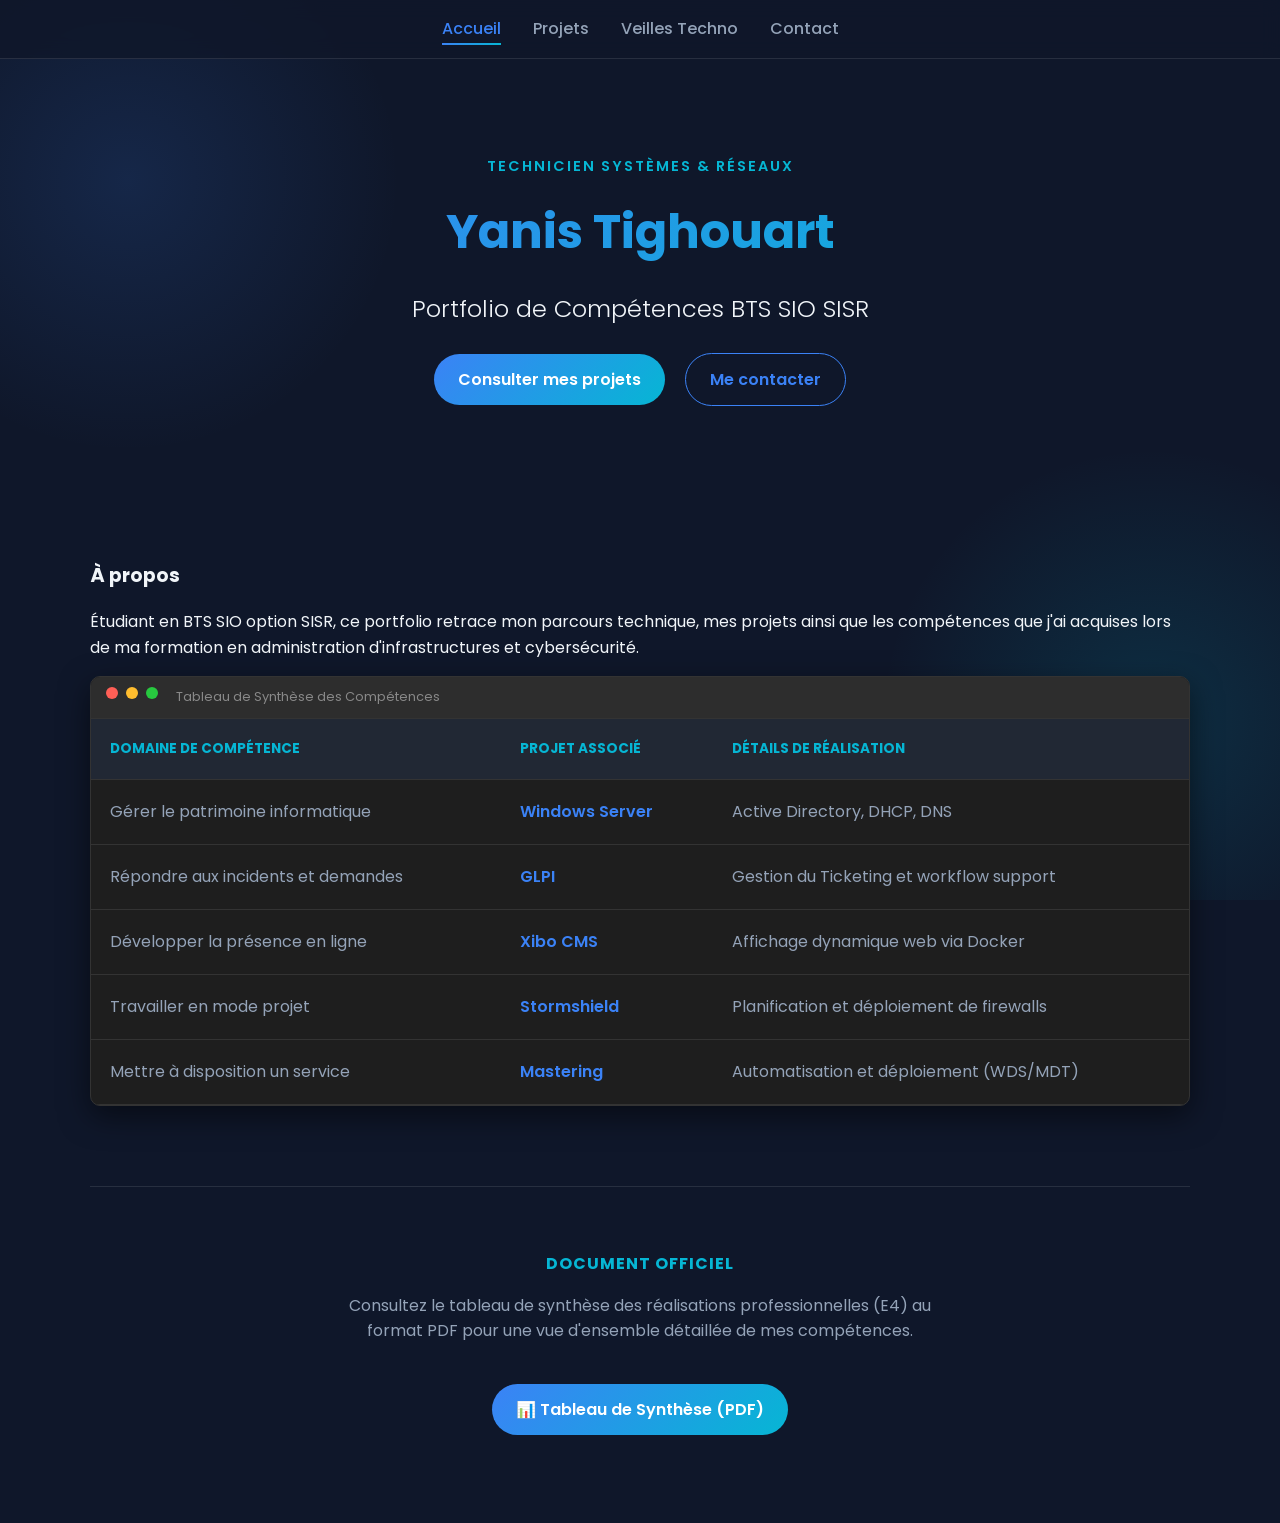
==== index.html @ 949c9e5d "Update index.html" ====
<!DOCTYPE html>
<html lang="fr">
<head>
    <meta charset="UTF-8">
    <meta name="viewport" content="width=device-width, initial-scale=1.0">
    <title>Yanis Tighouart - Portfolio SISR</title>
    <link rel="stylesheet" href="style.css">
</head>
<body>

    <nav>
        <ul>
            <li><a href="index.html" class="active">Accueil</a></li>
            <li><a href="projets.html">Projets</a></li>
            <li><a href="veille.html">Veilles Techno</a></li>
            <li><a href="contact.html">Contact</a></li>
        </ul>
    </nav>

    <header class="hero-minimal">
        <div class="container">
            <span class="tagline">Technicien Systèmes & Réseaux</span>
            <h1>Yanis Tighouart</h1>
            <div class="separator"></div>
            <h2>Portfolio de Compétences BTS SIO SISR</h2>
            
            <div class="hero-btns">
                <a href="projets.html" class="btn-main">Consulter mes projets</a>
                <a href="contact.html" class="btn-sub">Me contacter</a>
            </div>
        </div>
    </header>

    <div class="container">
        
        <section class="about-section">
            <h3 class="section-title">À propos</h3>
            <p>
                Étudiant en BTS SIO option SISR, ce portfolio retrace mon parcours technique, 
                mes projets ainsi que les compétences que j'ai acquises lors de ma formation 
                en administration d'infrastructures et cybersécurité.
            </p>
        </section>

        <div class="table-container">
            <div class="terminal-header">
                <div class="dot red"></div>
                <div class="dot yellow"></div>
                <div class="dot green"></div>
                <span class="terminal-title">Tableau de Synthèse des Compétences</span>
            </div>
            <table>
                <thead>
                    <tr>
                        <th>Domaine de compétence</th>
                        <th>Projet associé</th>
                        <th>Détails de réalisation</th>
                    </tr>
                </thead>
                <tbody>
                    <tr>
                        <td>Gérer le patrimoine informatique</td>
                        <td><a href="projets.html#patrimoine" class="table-link">Windows Server</a></td>
                        <td>Active Directory, DHCP, DNS</td>
                    </tr>
                    <tr>
                        <td>Répondre aux incidents et demandes</td>
                        <td><a href="projets.html#incidents" class="table-link">GLPI</a></td>
                        <td>Gestion du Ticketing et workflow support</td>
                    </tr>
                    <tr>
                        <td>Développer la présence en ligne</td>
                        <td><a href="projets.html#presence" class="table-link">Xibo CMS</a></td>
                        <td>Affichage dynamique web via Docker</td>
                    </tr>
                    <tr>
                        <td>Travailler en mode projet</td>
                        <td><a href="projets.html#modeprojet" class="table-link">Stormshield</a></td>
                        <td>Planification et déploiement de firewalls</td>
                    </tr>
                    <tr>
                        <td>Mettre à disposition un service</td>
                        <td><a href="projets.html#mastering" class="table-link">Mastering</a></td>
                        <td>Automatisation et déploiement (WDS/MDT)</td>
                    </tr>
                </tbody>
            </table>
        </div>
        <div style="margin-top: 5rem; padding: 3rem 0; border-top: 1px solid rgba(255,255,255,0.1); text-align: center;">
    <h3 style="color: var(--accent); font-size: 1rem; text-transform: uppercase; letter-spacing: 1px; margin-bottom: 1rem;">
        Document Officiel
    </h3>
    <p style="color: var(--text-dim); margin-bottom: 2rem; max-width: 600px; margin-left: auto; margin-right: auto;">
        Consultez le tableau de synthèse des réalisations professionnelles (E4) au format PDF pour une vue d'ensemble détaillée de mes compétences.
    </p>
    
    <a href="documents/Tableau_Synthese_Yanis_Tighouart.pdf" target="_blank" class="btn-main" style="display: inline-flex; align-items: center; gap: 10px;">
        <span>📊 Tableau de Synthèse (PDF)</span>
    </a>
</div>
    </div>

</body>
</html>

</body>
</html>
---- style.css ----
/* style.css - Version Complète */
@import url('https://fonts.googleapis.com/css2?family=Poppins:wght@300;400;600;700&display=swap');

html {
    scroll-behavior: smooth; /* Permet une descente fluide lors du clic sur le tableau */
}

:root {
    --bg-dark: #0f172a;
    --bg-card: rgba(30, 41, 59, 0.7);
    --primary: #3b82f6;
    --accent: #06b6d4;
    --text-light: #f1f5f9;
    --text-dim: #94a3b8;
    --gradient: linear-gradient(135deg, #3b82f6 0%, #06b6d4 100%);
}

body {
    font-family: 'Poppins', sans-serif;
    background-color: var(--bg-dark);
    color: var(--text-light);
    margin: 0;
    padding: 0;
    line-height: 1.6;
    background-image: 
        radial-gradient(circle at 10% 20%, rgba(59, 130, 246, 0.15) 0%, transparent 20%),
        radial-gradient(circle at 90% 80%, rgba(6, 182, 212, 0.15) 0%, transparent 20%);
    background-attachment: fixed;
}

nav {
    background: rgba(15, 23, 42, 0.8);
    backdrop-filter: blur(10px);
    padding: 1rem;
    position: sticky;
    top: 0;
    z-index: 1000;
    border-bottom: 1px solid rgba(255,255,255,0.1);
}

nav ul { list-style: none; display: flex; justify-content: center; gap: 2rem; margin: 0; padding: 0; }
nav a { color: var(--text-dim); text-decoration: none; font-weight: 500; transition: all 0.3s ease; position: relative; }
nav a:hover, nav a.active { color: var(--primary); }
nav a::after { content: ''; position: absolute; width: 0; height: 2px; bottom: -5px; left: 0; background: var(--gradient); transition: width 0.3s; }
nav a:hover::after, nav a.active::after { width: 100%; }

header { text-align: center; padding: 4rem 1rem; animation: fadeIn 1s ease-out; }
.profile-img { width: 160px; height: 160px; border-radius: 50%; border: 4px solid transparent; background: linear-gradient(var(--bg-dark), var(--bg-dark)) padding-box, var(--gradient) border-box; object-fit: cover; box-shadow: 0 0 20px rgba(59, 130, 246, 0.5); }

h1 { font-size: 3rem; margin: 0.5rem 0; background: var(--gradient); -webkit-background-clip: text; -webkit-text-fill-color: transparent; font-weight: 700; }
h2 { color: var(--text-light); font-weight: 300; font-size: 1.5rem; margin-bottom: 1rem; }
.tagline { color: var(--accent); font-weight: 600; text-transform: uppercase; letter-spacing: 2px; font-size: 0.9rem; margin-bottom: 1rem; display: block; }

.container { max-width: 1100px; margin: 0 auto; padding: 2rem; }
.overview-grid { display: grid; grid-template-columns: repeat(auto-fit, minmax(250px, 1fr)); gap: 1.5rem; margin-bottom: 4rem; }
.overview-card { background: var(--bg-card); padding: 1.5rem; border-radius: 15px; border: 1px solid rgba(255,255,255,0.05); text-align: center; }

.table-container { background: #1e1e1e; border-radius: 10px; overflow: hidden; box-shadow: 0 10px 30px rgba(0,0,0,0.5); border: 1px solid #333; }
.terminal-header { background: #2d2d2d; padding: 10px 15px; display: flex; gap: 8px; border-bottom: 1px solid #333; }
.dot { width: 12px; height: 12px; border-radius: 50%; }
.red { background: #ff5f56; } .yellow { background: #ffbd2e; } .green { background: #27c93f; }
.terminal-title { color: #888; font-size: 0.8rem; margin-left: 10px; }

table { width: 100%; border-collapse: collapse; }
th, td { padding: 1.2rem; text-align: left; border-bottom: 1px solid #333; }
th { background-color: rgba(59, 130, 246, 0.1); color: var(--accent); text-transform: uppercase; font-size: 0.85rem; }
td { color: var(--text-dim); }

@keyframes fadeIn { from { opacity: 0; transform: translateY(20px); } to { opacity: 1; transform: translateY(0); } }
/* Boutons Hero */
.btn-main {
    background: var(--gradient);
    color: white;
    padding: 0.8rem 1.5rem;
    border-radius: 50px;
    text-decoration: none;
    font-weight: 600;
    transition: 0.3s;
    display: inline-block;
    margin: 0.5rem;
}

.btn-sub {
    border: 1px solid var(--primary);
    color: var(--primary);
    padding: 0.8rem 1.5rem;
    border-radius: 50px;
    text-decoration: none;
    font-weight: 600;
    transition: 0.3s;
    display: inline-block;
    margin: 0.5rem;
}

.btn-main:hover, .btn-sub:hover {
    transform: translateY(-3px);
    box-shadow: 0 5px 15px rgba(59, 130, 246, 0.3);
}

/* Styles pour les liens du tableau */
.table-link {
    color: var(--primary);
    text-decoration: none;
    font-weight: 600;
    position: relative;
    transition: 0.3s;
}

.table-link:hover {
    color: var(--accent);
}

/* Icônes dans les cartes */
.overview-card .icon {
    font-size: 2rem;
    margin-bottom: 1rem;
    display: block;
}

.overview-card h3 {
    margin-top: 0;
    color: var(--primary);
}
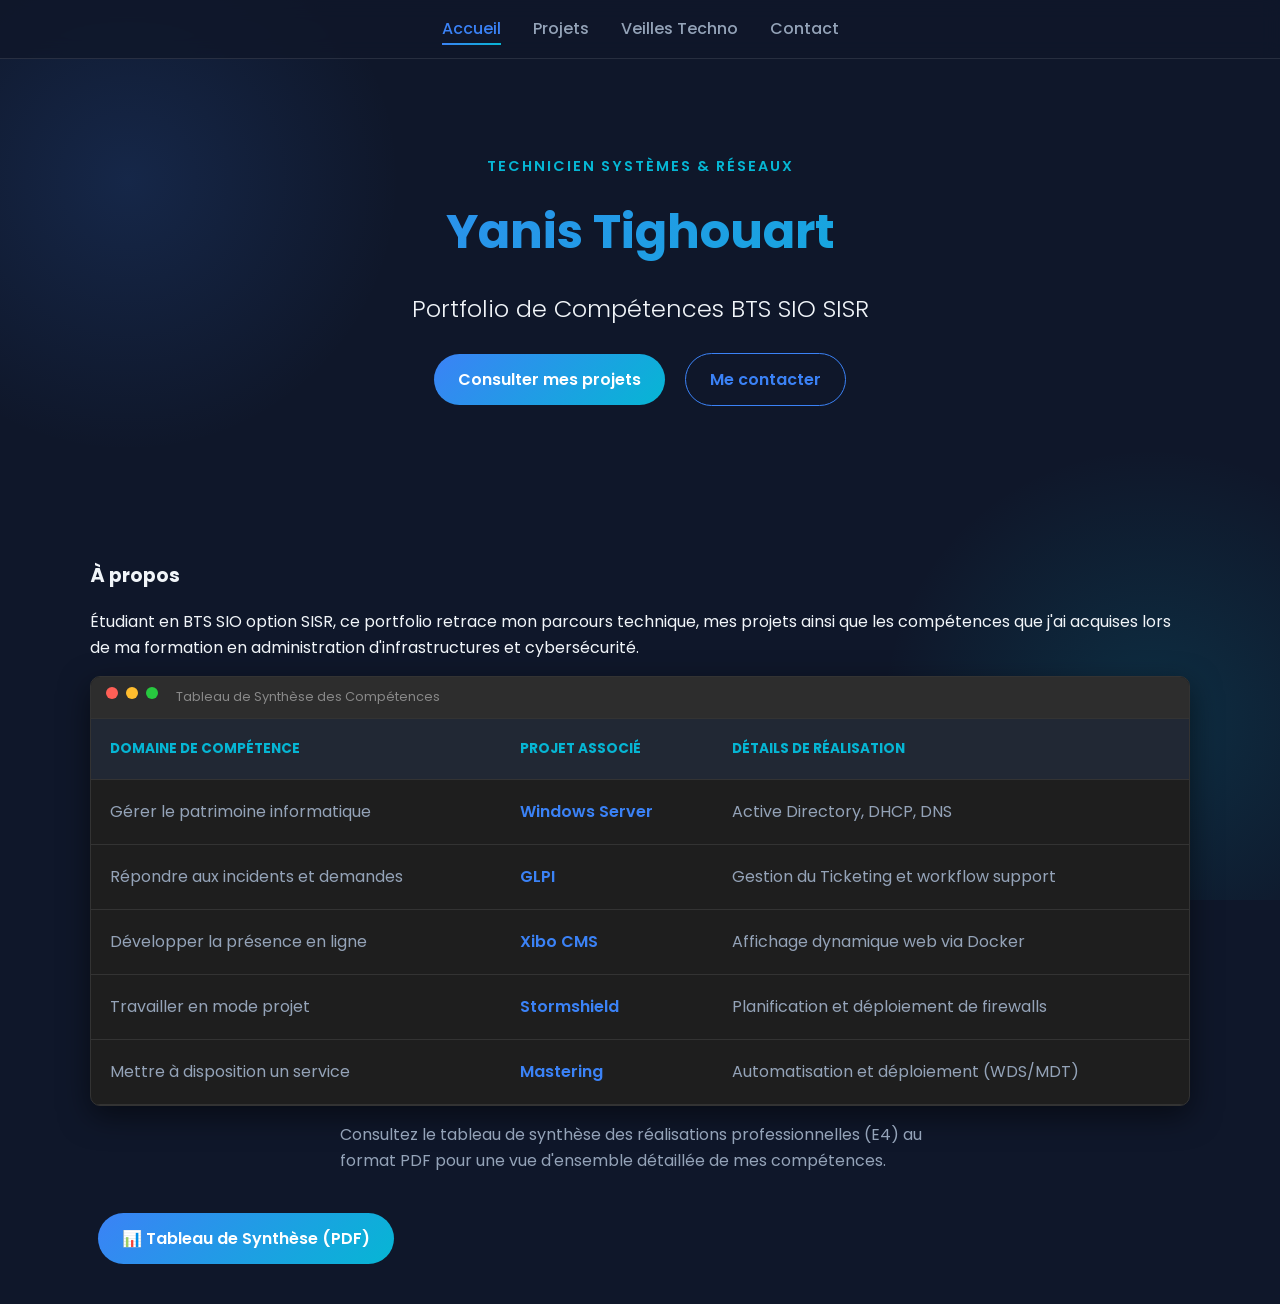
==== commit f8aba30b: "Update index.html" ====
--- a/index.html
+++ b/index.html
@@ -86,10 +86,6 @@
                 </tbody>
             </table>
         </div>
-        <div style="margin-top: 5rem; padding: 3rem 0; border-top: 1px solid rgba(255,255,255,0.1); text-align: center;">
-    <h3 style="color: var(--accent); font-size: 1rem; text-transform: uppercase; letter-spacing: 1px; margin-bottom: 1rem;">
-        Document Officiel
-    </h3>
     <p style="color: var(--text-dim); margin-bottom: 2rem; max-width: 600px; margin-left: auto; margin-right: auto;">
         Consultez le tableau de synthèse des réalisations professionnelles (E4) au format PDF pour une vue d'ensemble détaillée de mes compétences.
     </p>
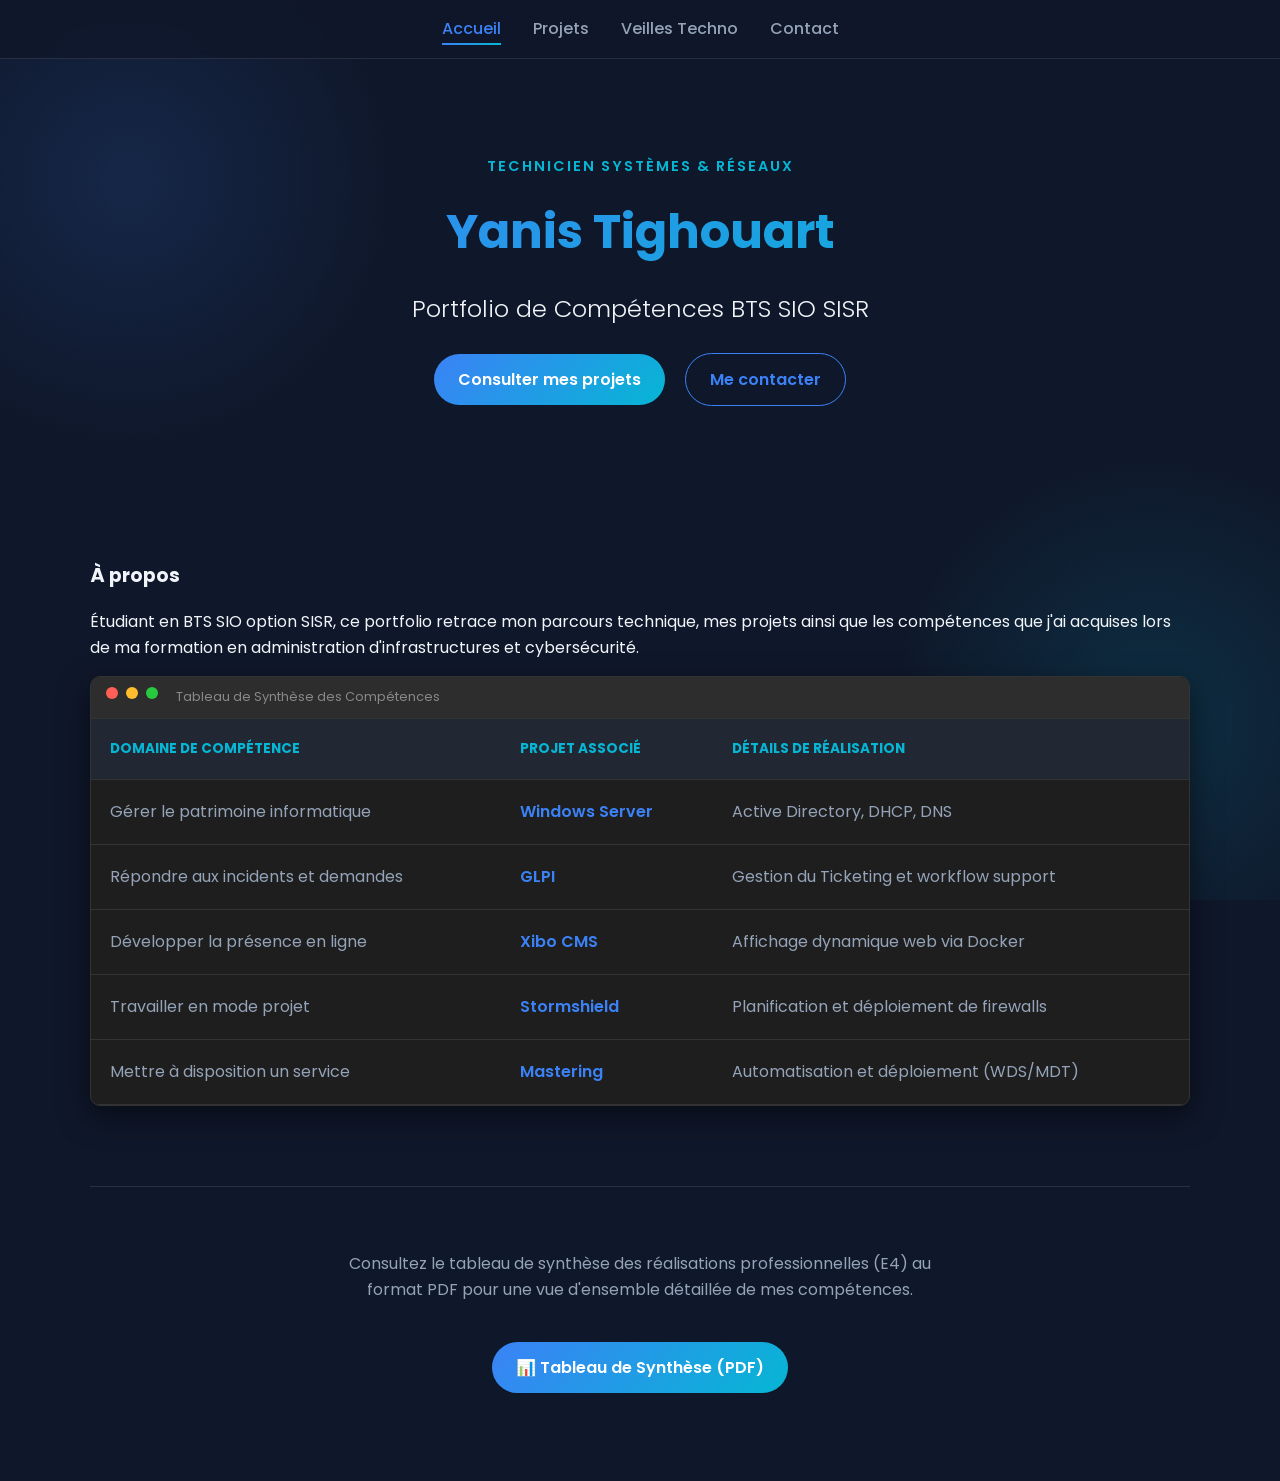
==== commit 46d7079f: "Update index.html" ====
--- a/index.html
+++ b/index.html
@@ -86,18 +86,13 @@
                 </tbody>
             </table>
         </div>
+    <div style="margin-top: 5rem; padding: 3rem 0; border-top: 1px solid rgba(255,255,255,0.1); text-align: center;">
     <p style="color: var(--text-dim); margin-bottom: 2rem; max-width: 600px; margin-left: auto; margin-right: auto;">
         Consultez le tableau de synthèse des réalisations professionnelles (E4) au format PDF pour une vue d'ensemble détaillée de mes compétences.
     </p>
     
-    <a href="documents/Tableau_Synthese_Yanis_Tighouart.pdf" target="_blank" class="btn-main" style="display: inline-flex; align-items: center; gap: 10px;">
-        <span>📊 Tableau de Synthèse (PDF)</span>
-    </a>
-</div>
-    </div>
-
-</body>
+ <a href="documents/Tableau_Synthese_Yanis_Tighouart.pdf" target="_blank" class="btn-main" style="display: inline-flex; align-items: center; gap: 10px; justify-content: center;">
+            <span>📊 Tableau de Synthèse (PDF)</span>
+        </a>
+    </div> </div> </body>
 </html>
-
-</body>
-</html>
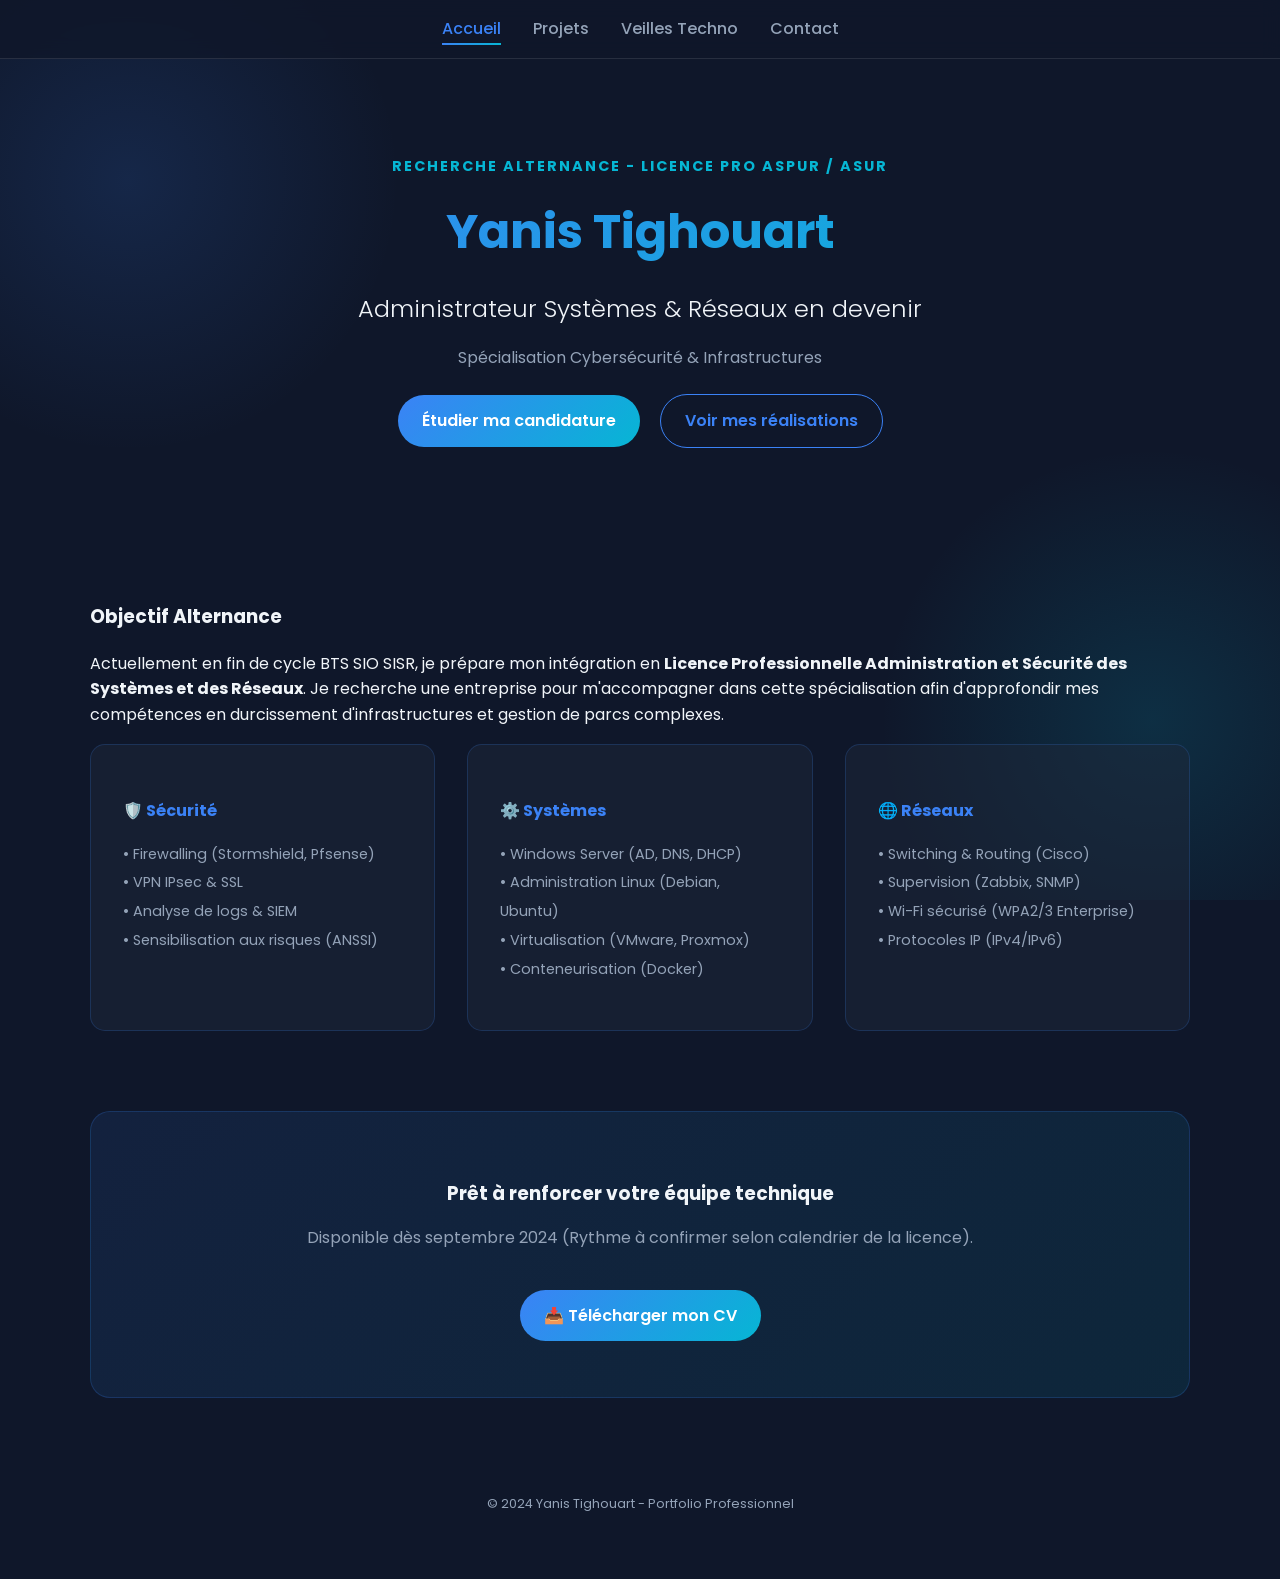
==== commit 4947f099: "Update index.html" ====
--- a/index.html
+++ b/index.html
@@ -3,7 +3,7 @@
 <head>
     <meta charset="UTF-8">
     <meta name="viewport" content="width=device-width, initial-scale=1.0">
-    <title>Yanis Tighouart - Portfolio SISR</title>
+    <title>Yanis Tighouart - Alternance Administration & Sécurité</title>
     <link rel="stylesheet" href="style.css">
 </head>
 <body>
@@ -19,14 +19,15 @@
 
     <header class="hero-minimal">
         <div class="container">
-            <span class="tagline">Technicien Systèmes & Réseaux</span>
+            <span class="tagline" style="color: var(--accent); font-weight: bold;">RECHERCHE ALTERNANCE - LICENCE PRO ASPUR / ASUR</span>
             <h1>Yanis Tighouart</h1>
             <div class="separator"></div>
-            <h2>Portfolio de Compétences BTS SIO SISR</h2>
+            <h2>Administrateur Systèmes & Réseaux en devenir</h2>
+            <p style="margin-top: 1rem; color: var(--text-dim);">Spécialisation Cybersécurité & Infrastructures</p>
             
             <div class="hero-btns">
-                <a href="projets.html" class="btn-main">Consulter mes projets</a>
-                <a href="contact.html" class="btn-sub">Me contacter</a>
+                <a href="contact.html" class="btn-main">Étudier ma candidature</a>
+                <a href="projets.html" class="btn-sub">Voir mes réalisations</a>
             </div>
         </div>
     </header>
@@ -34,65 +35,55 @@
     <div class="container">
         
         <section class="about-section">
-            <h3 class="section-title">À propos</h3>
+            <h3 class="section-title">Objectif Alternance</h3>
             <p>
-                Étudiant en BTS SIO option SISR, ce portfolio retrace mon parcours technique, 
-                mes projets ainsi que les compétences que j'ai acquises lors de ma formation 
-                en administration d'infrastructures et cybersécurité.
+                Actuellement en fin de cycle BTS SIO SISR, je prépare mon intégration en <strong>Licence Professionnelle Administration et Sécurité des Systèmes et des Réseaux</strong>. 
+                Je recherche une entreprise pour m'accompagner dans cette spécialisation afin d'approfondir mes compétences en durcissement d'infrastructures et gestion de parcs complexes.
             </p>
         </section>
 
-        <div class="table-container">
-            <div class="terminal-header">
-                <div class="dot red"></div>
-                <div class="dot yellow"></div>
-                <div class="dot green"></div>
-                <span class="terminal-title">Tableau de Synthèse des Compétences</span>
+        <section class="skills-grid" style="display: grid; grid-template-columns: repeat(auto-fit, minmax(250px, 1fr)); gap: 2rem; margin-bottom: 5rem;">
+            <div class="skill-card" style="background: rgba(30, 41, 59, 0.5); padding: 2rem; border-radius: 15px; border: 1px solid rgba(59, 130, 246, 0.2);">
+                <h4 style="color: var(--primary); margin-bottom: 1rem;">🛡️ Sécurité</h4>
+                <ul style="list-style: none; padding: 0; color: var(--text-dim); font-size: 0.9rem; line-height: 2;">
+                    <li>• Firewalling (Stormshield, Pfsense)</li>
+                    <li>• VPN IPsec & SSL</li>
+                    <li>• Analyse de logs & SIEM</li>
+                    <li>• Sensibilisation aux risques (ANSSI)</li>
+                </ul>
             </div>
-            <table>
-                <thead>
-                    <tr>
-                        <th>Domaine de compétence</th>
-                        <th>Projet associé</th>
-                        <th>Détails de réalisation</th>
-                    </tr>
-                </thead>
-                <tbody>
-                    <tr>
-                        <td>Gérer le patrimoine informatique</td>
-                        <td><a href="projets.html#patrimoine" class="table-link">Windows Server</a></td>
-                        <td>Active Directory, DHCP, DNS</td>
-                    </tr>
-                    <tr>
-                        <td>Répondre aux incidents et demandes</td>
-                        <td><a href="projets.html#incidents" class="table-link">GLPI</a></td>
-                        <td>Gestion du Ticketing et workflow support</td>
-                    </tr>
-                    <tr>
-                        <td>Développer la présence en ligne</td>
-                        <td><a href="projets.html#presence" class="table-link">Xibo CMS</a></td>
-                        <td>Affichage dynamique web via Docker</td>
-                    </tr>
-                    <tr>
-                        <td>Travailler en mode projet</td>
-                        <td><a href="projets.html#modeprojet" class="table-link">Stormshield</a></td>
-                        <td>Planification et déploiement de firewalls</td>
-                    </tr>
-                    <tr>
-                        <td>Mettre à disposition un service</td>
-                        <td><a href="projets.html#mastering" class="table-link">Mastering</a></td>
-                        <td>Automatisation et déploiement (WDS/MDT)</td>
-                    </tr>
-                </tbody>
-            </table>
+
+            <div class="skill-card" style="background: rgba(30, 41, 59, 0.5); padding: 2rem; border-radius: 15px; border: 1px solid rgba(59, 130, 246, 0.2);">
+                <h4 style="color: var(--primary); margin-bottom: 1rem;">⚙️ Systèmes</h4>
+                <ul style="list-style: none; padding: 0; color: var(--text-dim); font-size: 0.9rem; line-height: 2;">
+                    <li>• Windows Server (AD, DNS, DHCP)</li>
+                    <li>• Administration Linux (Debian, Ubuntu)</li>
+                    <li>• Virtualisation (VMware, Proxmox)</li>
+                    <li>• Conteneurisation (Docker)</li>
+                </ul>
+            </div>
+
+            <div class="skill-card" style="background: rgba(30, 41, 59, 0.5); padding: 2rem; border-radius: 15px; border: 1px solid rgba(59, 130, 246, 0.2);">
+                <h4 style="color: var(--primary); margin-bottom: 1rem;">🌐 Réseaux</h4>
+                <ul style="list-style: none; padding: 0; color: var(--text-dim); font-size: 0.9rem; line-height: 2;">
+                    <li>• Switching & Routing (Cisco)</li>
+                    <li>• Supervision (Zabbix, SNMP)</li>
+                    <li>• Wi-Fi sécurisé (WPA2/3 Enterprise)</li>
+                    <li>• Protocoles IP (IPv4/IPv6)</li>
+                </ul>
+            </div>
+        </section>
+
+        <div style="text-align: center; background: linear-gradient(135deg, rgba(59, 130, 246, 0.1), rgba(6, 182, 212, 0.1)); padding: 3rem; border-radius: 20px; border: 1px solid rgba(59, 130, 246, 0.2);">
+            <h3 style="margin-bottom: 1rem;">Prêt à renforcer votre équipe technique</h3>
+            <p style="color: var(--text-dim); margin-bottom: 2rem;">Disponible dès septembre 2024 (Rythme à confirmer selon calendrier de la licence).</p>
+            <a href="documents/CV_Yanis_Tighouart.pdf" target="_blank" class="btn-main">📥 Télécharger mon CV</a>
         </div>
-    <div style="margin-top: 5rem; padding: 3rem 0; border-top: 1px solid rgba(255,255,255,0.1); text-align: center;">
-    <p style="color: var(--text-dim); margin-bottom: 2rem; max-width: 600px; margin-left: auto; margin-right: auto;">
-        Consultez le tableau de synthèse des réalisations professionnelles (E4) au format PDF pour une vue d'ensemble détaillée de mes compétences.
-    </p>
-    
- <a href="documents/Tableau_Synthese_Yanis_Tighouart.pdf" target="_blank" class="btn-main" style="display: inline-flex; align-items: center; gap: 10px; justify-content: center;">
-            <span>📊 Tableau de Synthèse (PDF)</span>
-        </a>
-    </div> </div> </body>
+    </div>
+
+    <footer style="text-align: center; padding: 4rem 0; color: var(--text-dim); font-size: 0.8rem;">
+        &copy; 2024 Yanis Tighouart - Portfolio Professionnel
+    </footer>
+
+</body>
 </html>
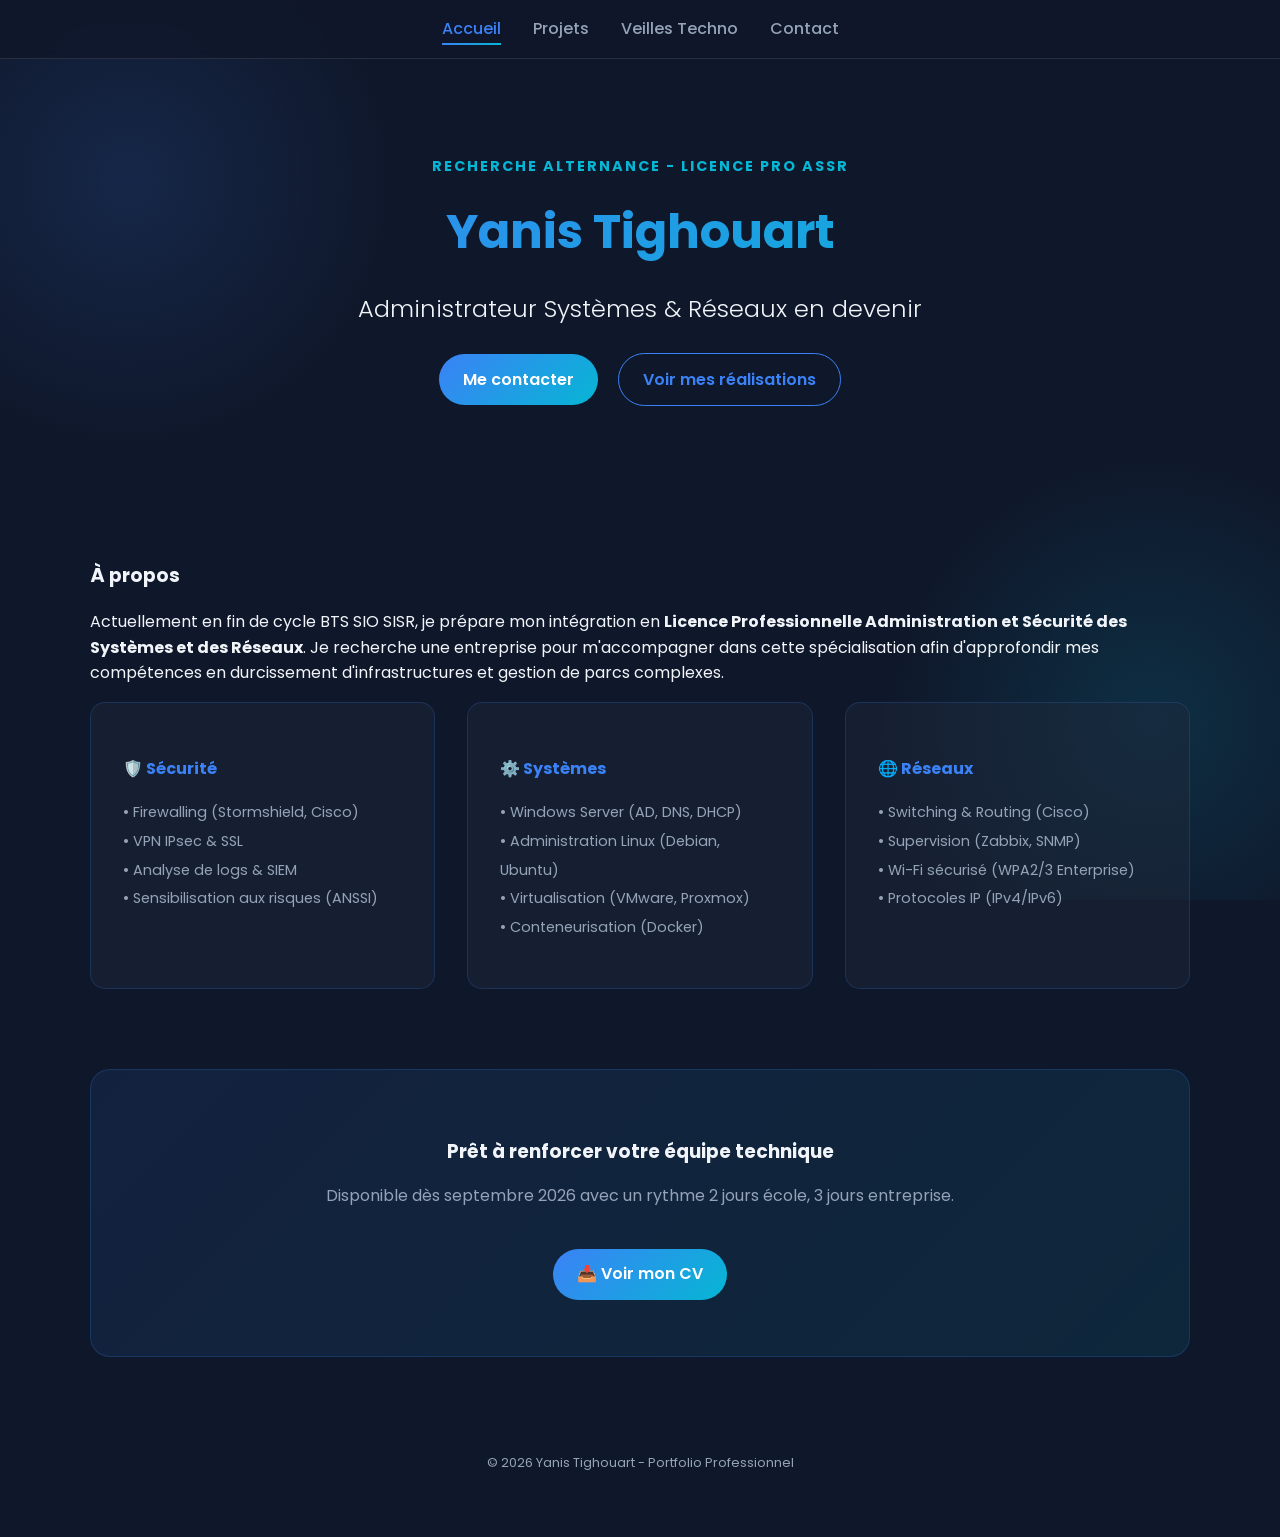
==== commit 75298db9: "Update index.html" ====
--- a/index.html
+++ b/index.html
@@ -19,14 +19,13 @@
 
     <header class="hero-minimal">
         <div class="container">
-            <span class="tagline" style="color: var(--accent); font-weight: bold;">RECHERCHE ALTERNANCE - LICENCE PRO ASPUR / ASUR</span>
+            <span class="tagline" style="color: var(--accent); font-weight: bold;">RECHERCHE ALTERNANCE - LICENCE PRO ASSR</span>
             <h1>Yanis Tighouart</h1>
             <div class="separator"></div>
             <h2>Administrateur Systèmes & Réseaux en devenir</h2>
-            <p style="margin-top: 1rem; color: var(--text-dim);">Spécialisation Cybersécurité & Infrastructures</p>
             
             <div class="hero-btns">
-                <a href="contact.html" class="btn-main">Étudier ma candidature</a>
+                <a href="contact.html" class="btn-main">Me contacter</a>
                 <a href="projets.html" class="btn-sub">Voir mes réalisations</a>
             </div>
         </div>
@@ -35,7 +34,7 @@
     <div class="container">
         
         <section class="about-section">
-            <h3 class="section-title">Objectif Alternance</h3>
+            <h3 class="section-title">À propos</h3>
             <p>
                 Actuellement en fin de cycle BTS SIO SISR, je prépare mon intégration en <strong>Licence Professionnelle Administration et Sécurité des Systèmes et des Réseaux</strong>. 
                 Je recherche une entreprise pour m'accompagner dans cette spécialisation afin d'approfondir mes compétences en durcissement d'infrastructures et gestion de parcs complexes.
@@ -46,7 +45,7 @@
             <div class="skill-card" style="background: rgba(30, 41, 59, 0.5); padding: 2rem; border-radius: 15px; border: 1px solid rgba(59, 130, 246, 0.2);">
                 <h4 style="color: var(--primary); margin-bottom: 1rem;">🛡️ Sécurité</h4>
                 <ul style="list-style: none; padding: 0; color: var(--text-dim); font-size: 0.9rem; line-height: 2;">
-                    <li>• Firewalling (Stormshield, Pfsense)</li>
+                    <li>• Firewalling (Stormshield, Cisco)</li>
                     <li>• VPN IPsec & SSL</li>
                     <li>• Analyse de logs & SIEM</li>
                     <li>• Sensibilisation aux risques (ANSSI)</li>
@@ -76,13 +75,13 @@
 
         <div style="text-align: center; background: linear-gradient(135deg, rgba(59, 130, 246, 0.1), rgba(6, 182, 212, 0.1)); padding: 3rem; border-radius: 20px; border: 1px solid rgba(59, 130, 246, 0.2);">
             <h3 style="margin-bottom: 1rem;">Prêt à renforcer votre équipe technique</h3>
-            <p style="color: var(--text-dim); margin-bottom: 2rem;">Disponible dès septembre 2024 (Rythme à confirmer selon calendrier de la licence).</p>
-            <a href="documents/CV_Yanis_Tighouart.pdf" target="_blank" class="btn-main">📥 Télécharger mon CV</a>
+            <p style="color: var(--text-dim); margin-bottom: 2rem;">Disponible dès septembre 2026 avec un rythme 2 jours école, 3 jours entreprise.</p>
+            <a href="documents/CV_Yanis_Tighouart.pdf" target="_blank" class="btn-main">📥 Voir mon CV</a>
         </div>
     </div>
 
     <footer style="text-align: center; padding: 4rem 0; color: var(--text-dim); font-size: 0.8rem;">
-        &copy; 2024 Yanis Tighouart - Portfolio Professionnel
+        &copy; 2026 Yanis Tighouart - Portfolio Professionnel
     </footer>
 
 </body>
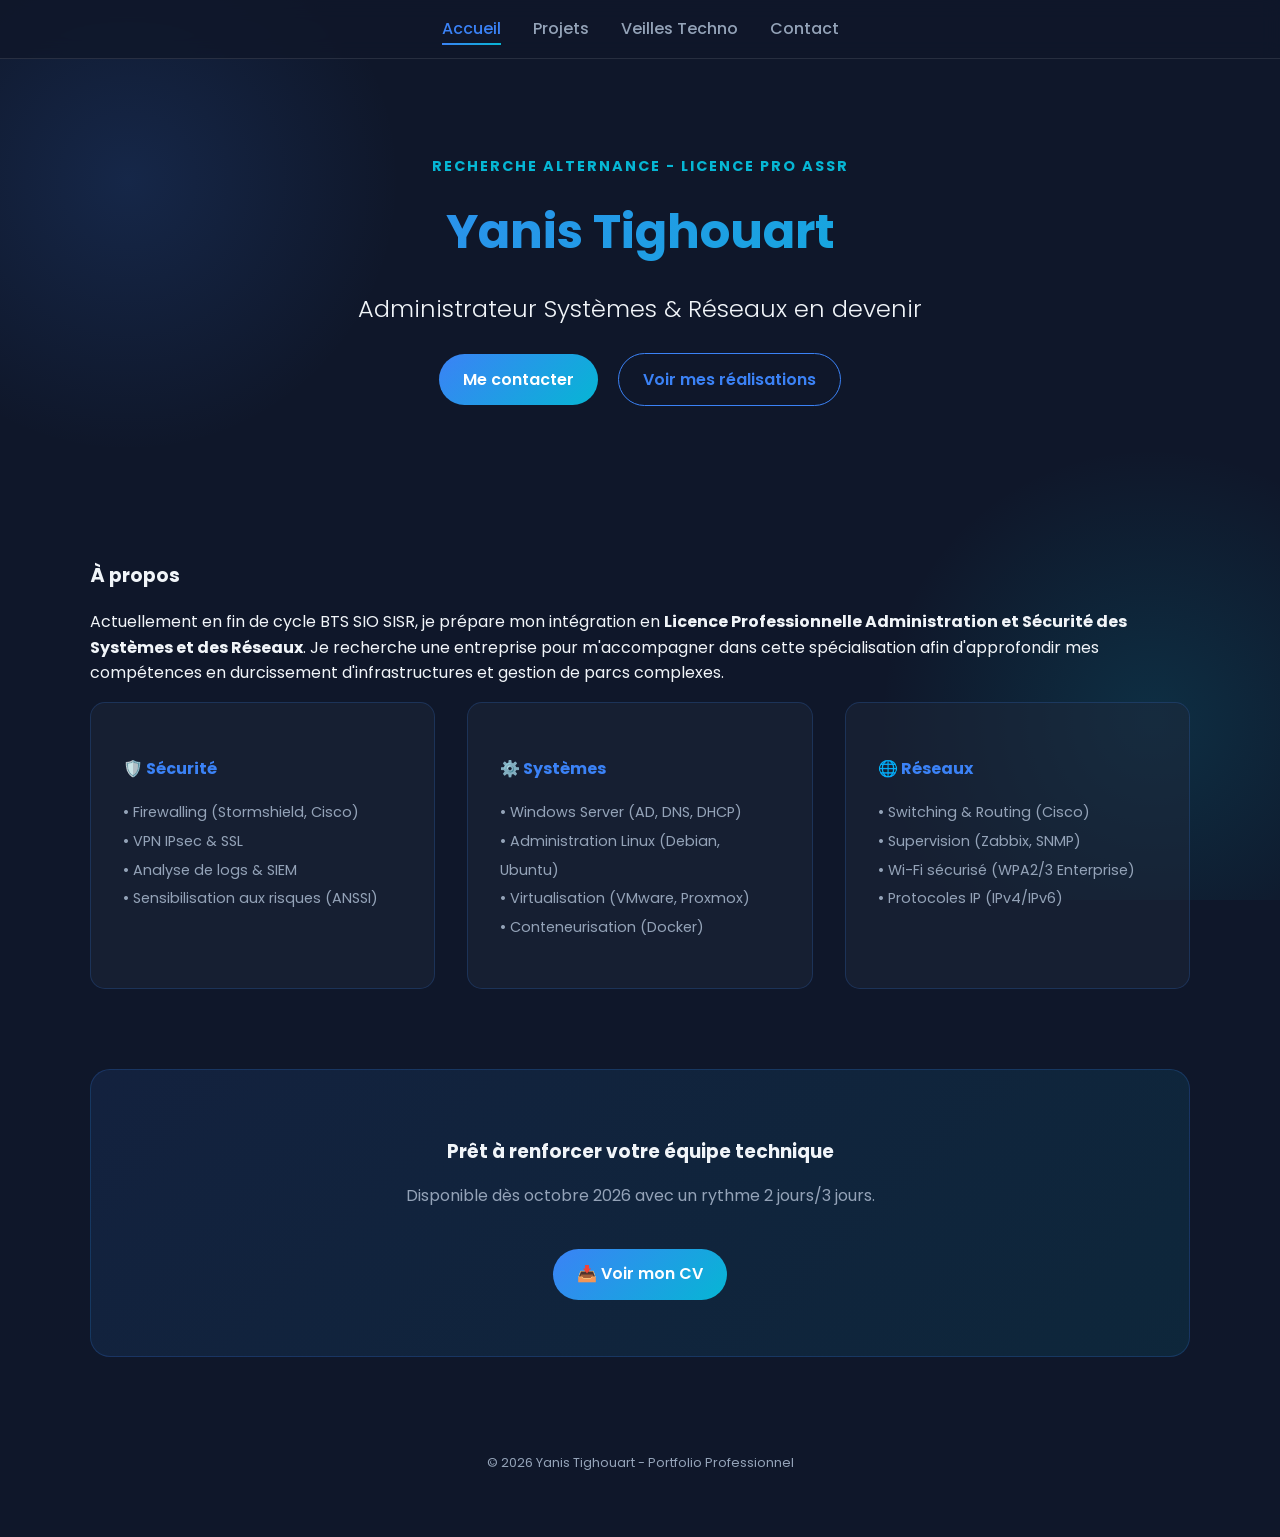
==== commit 0328657d: "Update index.html" ====
--- a/index.html
+++ b/index.html
@@ -75,7 +75,7 @@
 
         <div style="text-align: center; background: linear-gradient(135deg, rgba(59, 130, 246, 0.1), rgba(6, 182, 212, 0.1)); padding: 3rem; border-radius: 20px; border: 1px solid rgba(59, 130, 246, 0.2);">
             <h3 style="margin-bottom: 1rem;">Prêt à renforcer votre équipe technique</h3>
-            <p style="color: var(--text-dim); margin-bottom: 2rem;">Disponible dès septembre 2026 avec un rythme 2 jours école, 3 jours entreprise.</p>
+            <p style="color: var(--text-dim); margin-bottom: 2rem;">Disponible dès octobre 2026 avec un rythme 2 jours/3 jours.</p>
             <a href="documents/CV_Yanis_Tighouart.pdf" target="_blank" class="btn-main">📥 Voir mon CV</a>
         </div>
     </div>
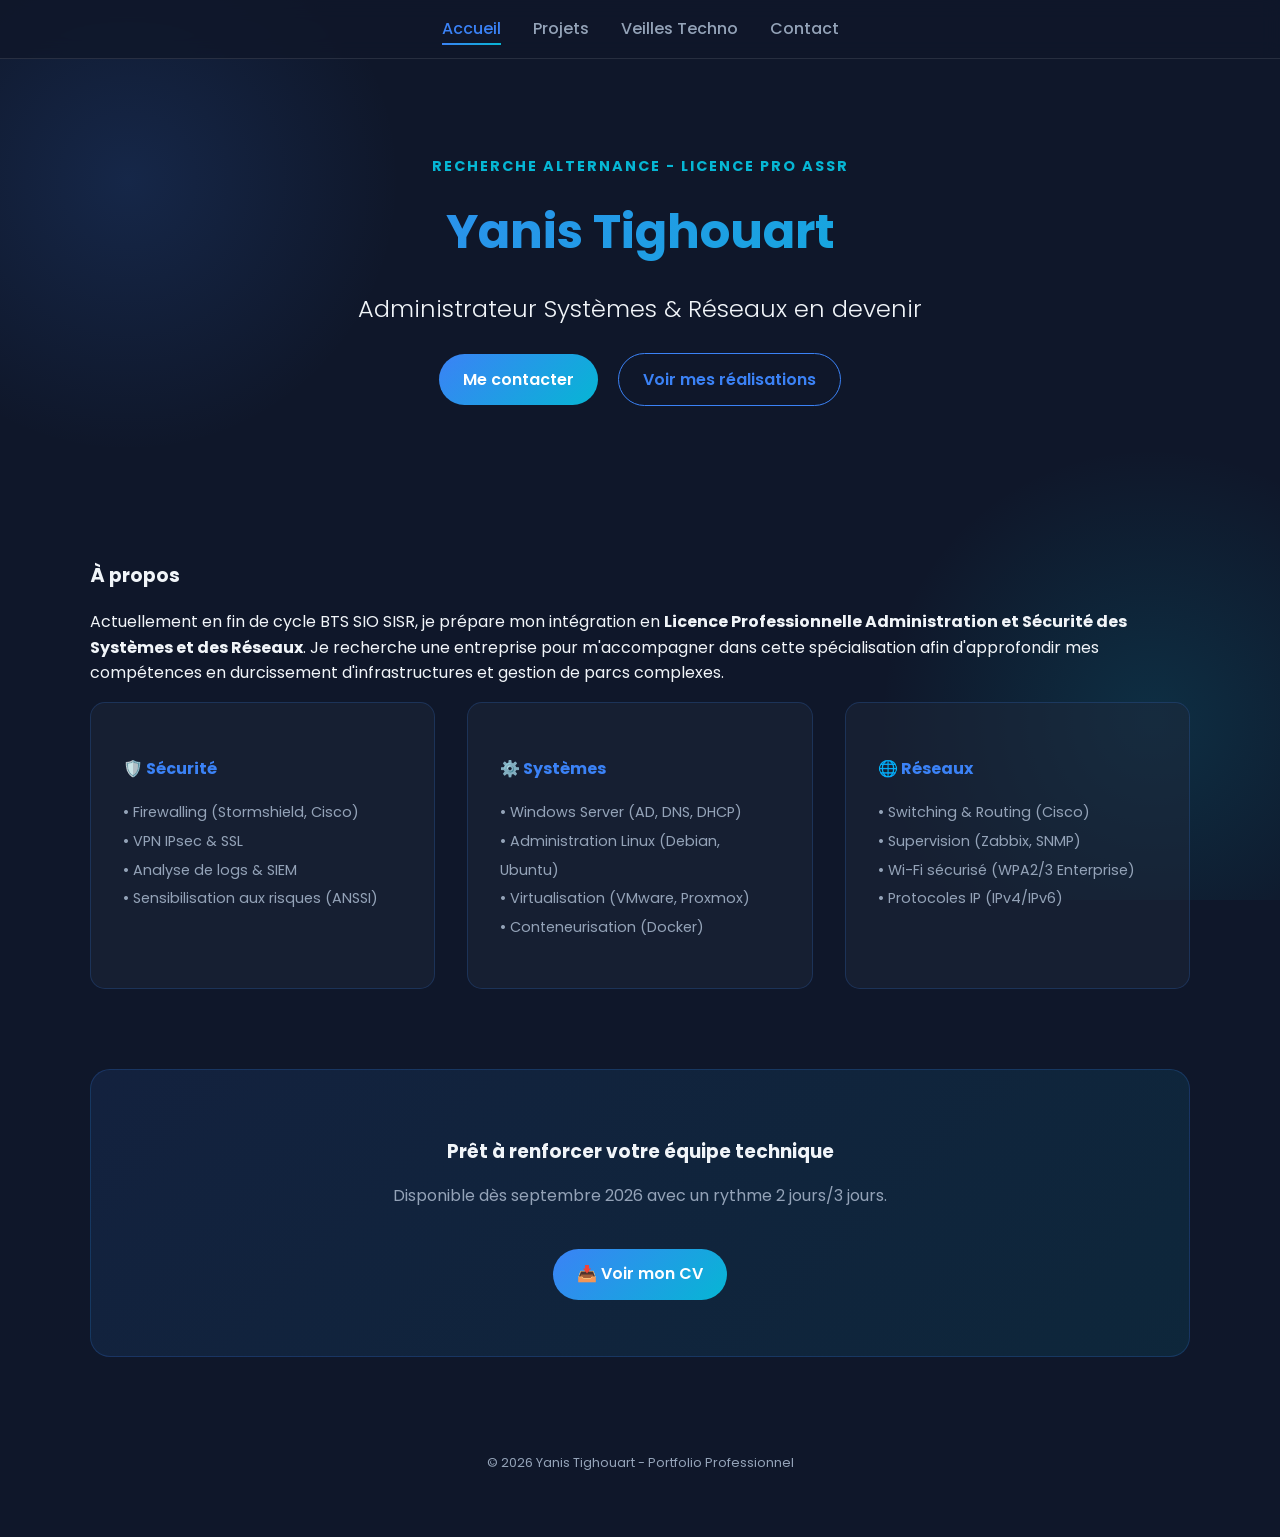
==== commit 235c9d3a: "Update index.html" ====
--- a/index.html
+++ b/index.html
@@ -75,8 +75,8 @@
 
         <div style="text-align: center; background: linear-gradient(135deg, rgba(59, 130, 246, 0.1), rgba(6, 182, 212, 0.1)); padding: 3rem; border-radius: 20px; border: 1px solid rgba(59, 130, 246, 0.2);">
             <h3 style="margin-bottom: 1rem;">Prêt à renforcer votre équipe technique</h3>
-            <p style="color: var(--text-dim); margin-bottom: 2rem;">Disponible dès octobre 2026 avec un rythme 2 jours/3 jours.</p>
-            <a href="documents/CV_Yanis_Tighouart.pdf" target="_blank" class="btn-main">📥 Voir mon CV</a>
+            <p style="color: var(--text-dim); margin-bottom: 2rem;">Disponible dès septembre 2026 avec un rythme 2 jours/3 jours.</p>
+            <a href="cv.pdf" target="_blank" class="btn-main">📥 Voir mon CV</a>
         </div>
     </div>
 
